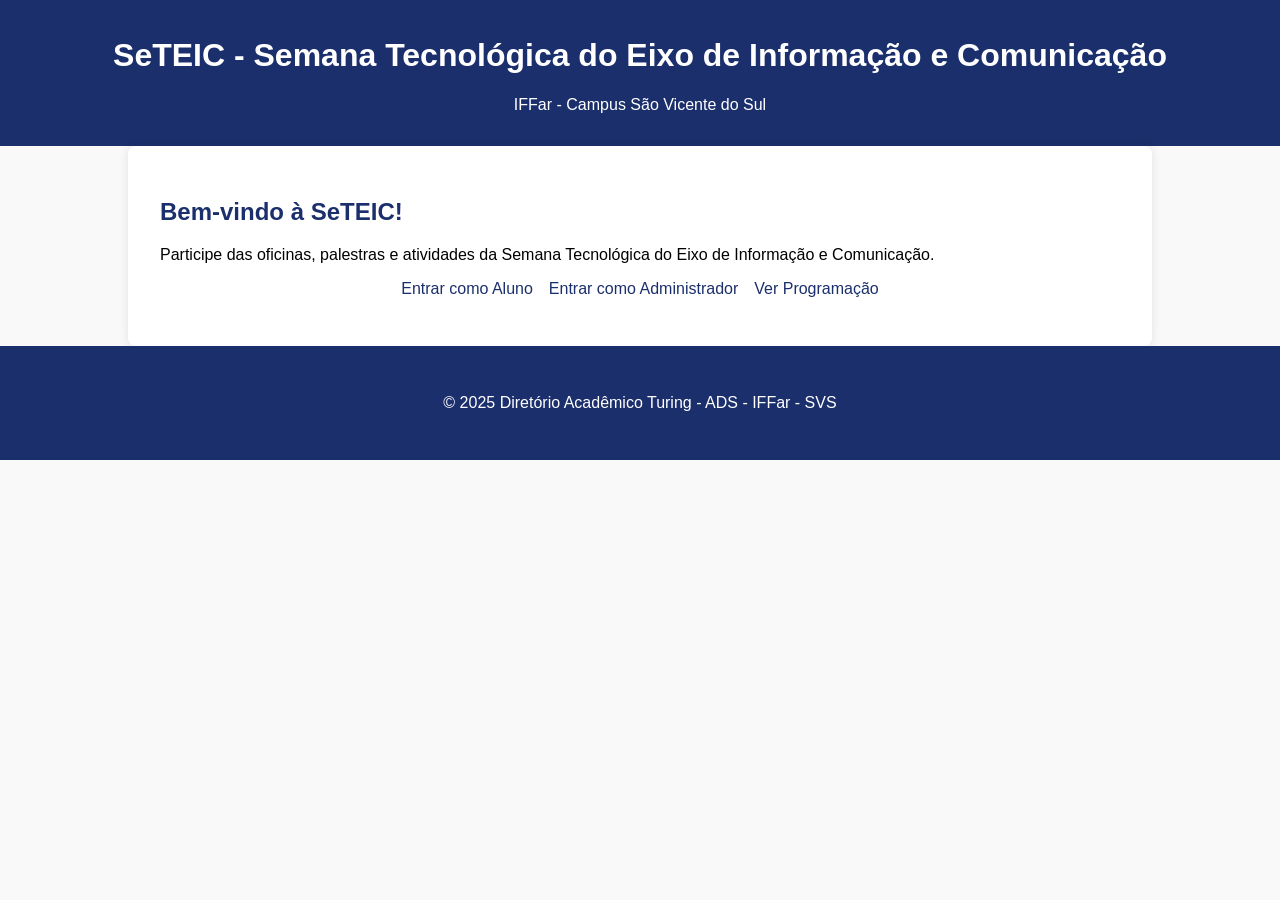
==== index.html @ bccc942e "design inicial da interface" ====
<!DOCTYPE html>
<html lang="pt-BR">
<head>
  <meta charset="UTF-8" />
  <title>SeTEIC - Página Inicial</title>
  <link rel="stylesheet" href="style.css" />
</head>
<body>
  <header>
    <h1 class="titulo">SeTEIC - Semana Tecnológica do Eixo de Informação e Comunicação</h1>
    <p>IFFar - Campus São Vicente do Sul</p>
  </header>
  <main class="container">
    <h2>Bem-vindo à SeTEIC!</h2>
    <p>Participe das oficinas, palestras e atividades da Semana Tecnológica do Eixo de Informação e Comunicação.</p>
    <nav>
      <a href="login.html">Entrar como Aluno</a>
      <a href="admin-dashboard.html">Entrar como Administrador</a>
      <a href="aluno-programacao.html">Ver Programação</a>
    </nav>
  </main>
  <footer>
    <footer><p>&copy; 2025 Diretório Acadêmico Turing - ADS - IFFar - SVS</p></footer>
  </footer>
</body>
</html>
---- style.css ----
body {
    font-family: Arial, sans-serif;
    margin: 0;
    padding: 0;
    background-color: #f9f9f9;
}

header,
footer {
    background-color: #1b2f6c;
    color: white;
    padding: 1em;
    text-align: center;
}

main {
    padding: 2em;
}

.titulo {
    color: white;
}

.container {
    max-width: 960px;
    margin: auto;
    background: white;
    padding: 2em;
    border-radius: 8px;
    box-shadow: 0 0 10px rgba(0, 0, 0, 0.1);
}

input,
select,
textarea,
button {
    width: 100%;
    padding: 0.75em;
    margin: 0.5em 0;
    border: 1px solid #ccc;
    border-radius: 4px;
}

button {
    background-color: #1b2f6c;
    color: white;
    border: none;
    cursor: pointer;
}

button:hover {
    background-color: #1d44b8;
}

nav {
    margin: 1em 0;
    display: flex;
    gap: 1em;
    justify-content: center;
}

a {
    color: #1b2f6c;
    text-decoration: none;
}

a:hover {
    text-decoration: underline;
}

h1,
h2 {
    color: #1b2f6c;
}
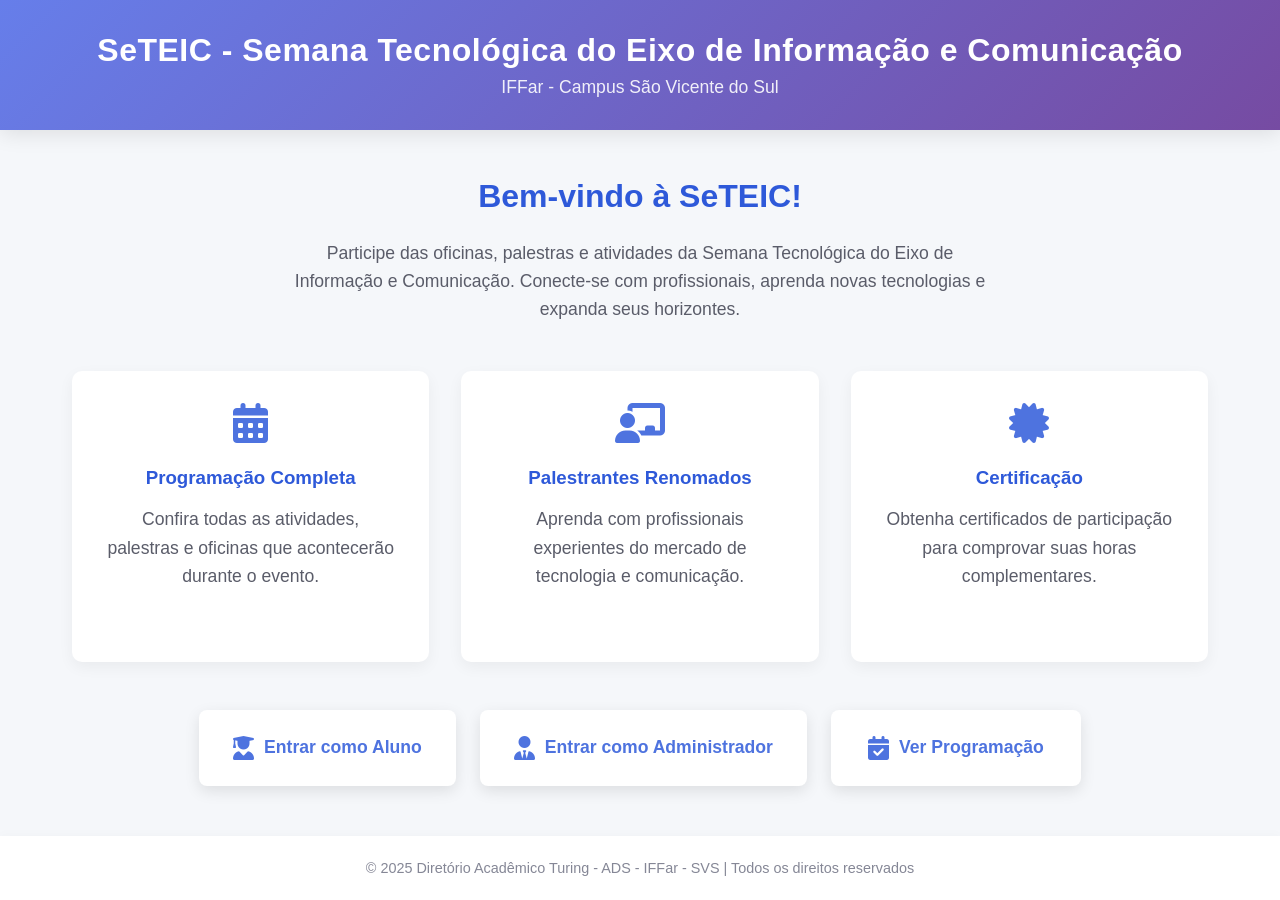
==== commit 119f987e: "atualizando a interface do sistema" ====
--- a/index.html
+++ b/index.html
@@ -1,9 +1,179 @@
 <!DOCTYPE html>
 <html lang="pt-BR">
 <head>
-  <meta charset="UTF-8" />
+  <meta charset="UTF-8">
+  <meta name="viewport" content="width=device-width, initial-scale=1.0">
   <title>SeTEIC - Página Inicial</title>
-  <link rel="stylesheet" href="style.css" />
+  <link rel="stylesheet" href="https://cdnjs.cloudflare.com/ajax/libs/font-awesome/6.4.0/css/all.min.css">
+  <style>
+    :root {
+      --primary: #4e73df;
+      --primary-dark: #2e59d9;
+      --secondary: #858796;
+      --success: #1cc88a;
+      --info: #36b9cc;
+      --warning: #f6c23e;
+      --danger: #e74a3b;
+      --light: #f8f9fc;
+      --dark: #5a5c69;
+      --white: #ffffff;
+      --gradient: linear-gradient(135deg, #667eea 0%, #764ba2 100%);
+    }
+    
+    * {
+      margin: 0;
+      padding: 0;
+      box-sizing: border-box;
+      font-family: 'Segoe UI', Tahoma, Geneva, Verdana, sans-serif;
+    }
+    
+    body {
+      background-color: #f5f7fa;
+      color: var(--dark);
+      min-height: 100vh;
+      display: flex;
+      flex-direction: column;
+    }
+    
+    header {
+      background: var(--gradient);
+      color: var(--white);
+      padding: 2rem 1.5rem;
+      box-shadow: 0 4px 20px rgba(0, 0, 0, 0.1);
+      text-align: center;
+    }
+    
+    .titulo {
+      font-size: 2rem;
+      font-weight: 600;
+      letter-spacing: 0.5px;
+      margin-bottom: 0.5rem;
+    }
+    
+    header p {
+      font-size: 1.1rem;
+      opacity: 0.9;
+    }
+    
+    main.container {
+      flex: 1;
+      padding: 3rem 2rem;
+      text-align: center;
+      max-width: 1200px;
+      margin: 0 auto;
+      width: 100%;
+    }
+    
+    main h2 {
+      color: var(--primary-dark);
+      font-size: 2rem;
+      margin-bottom: 1.5rem;
+    }
+    
+    main p {
+      font-size: 1.1rem;
+      color: var(--dark);
+      max-width: 700px;
+      margin: 0 auto 2.5rem;
+      line-height: 1.6;
+    }
+    
+    nav {
+      display: flex;
+      flex-wrap: wrap;
+      justify-content: center;
+      gap: 1.5rem;
+      margin-top: 2rem;
+    }
+    
+    nav a {
+      background: var(--white);
+      color: var(--primary);
+      text-decoration: none;
+      padding: 1.5rem 2rem;
+      border-radius: 8px;
+      font-weight: 600;
+      font-size: 1.1rem;
+      box-shadow: 0 5px 15px rgba(0, 0, 0, 0.1);
+      transition: all 0.3s ease;
+      display: flex;
+      align-items: center;
+      gap: 10px;
+      min-width: 250px;
+      justify-content: center;
+      border: 2px solid transparent;
+    }
+    
+    nav a:hover {
+      transform: translateY(-5px);
+      box-shadow: 0 8px 25px rgba(0, 0, 0, 0.15);
+      border-color: var(--primary);
+    }
+    
+    nav a i {
+      font-size: 1.5rem;
+    }
+    
+    .features {
+      display: grid;
+      grid-template-columns: repeat(auto-fit, minmax(300px, 1fr));
+      gap: 2rem;
+      margin: 3rem 0;
+    }
+    
+    .feature-card {
+      background: var(--white);
+      padding: 2rem;
+      border-radius: 10px;
+      box-shadow: 0 5px 15px rgba(0, 0, 0, 0.05);
+      transition: all 0.3s ease;
+    }
+    
+    .feature-card:hover {
+      transform: translateY(-5px);
+      box-shadow: 0 8px 25px rgba(0, 0, 0, 0.1);
+    }
+    
+    .feature-card i {
+      font-size: 2.5rem;
+      color: var(--primary);
+      margin-bottom: 1.5rem;
+    }
+    
+    .feature-card h3 {
+      color: var(--primary-dark);
+      margin-bottom: 1rem;
+    }
+    
+    footer {
+      background: var(--white);
+      color: var(--secondary);
+      text-align: center;
+      padding: 1.5rem;
+      font-size: 0.9rem;
+      box-shadow: 0 -2px 10px rgba(0, 0, 0, 0.02);
+    }
+    
+    @media (max-width: 768px) {
+      .titulo {
+        font-size: 1.5rem;
+      }
+      
+      header p {
+        font-size: 1rem;
+      }
+      
+      nav {
+        flex-direction: column;
+        align-items: center;
+      }
+      
+      nav a {
+        width: 100%;
+        padding: 1rem;
+      }
+    }
+  </style>
 </head>
 <body>
   <header>
@@ -12,15 +182,45 @@
   </header>
   <main class="container">
     <h2>Bem-vindo à SeTEIC!</h2>
-    <p>Participe das oficinas, palestras e atividades da Semana Tecnológica do Eixo de Informação e Comunicação.</p>
+    <p>Participe das oficinas, palestras e atividades da Semana Tecnológica do Eixo de Informação e Comunicação. Conecte-se com profissionais, aprenda novas tecnologias e expanda seus horizontes.</p>
+    
+    <div class="features">
+      <div class="feature-card">
+        <i class="fas fa-calendar-alt"></i>
+        <h3>Programação Completa</h3>
+        <p>Confira todas as atividades, palestras e oficinas que acontecerão durante o evento.</p>
+      </div>
+      
+      <div class="feature-card">
+        <i class="fas fa-chalkboard-teacher"></i>
+        <h3>Palestrantes Renomados</h3>
+        <p>Aprenda com profissionais experientes do mercado de tecnologia e comunicação.</p>
+      </div>
+      
+      <div class="feature-card">
+        <i class="fas fa-certificate"></i>
+        <h3>Certificação</h3>
+        <p>Obtenha certificados de participação para comprovar suas horas complementares.</p>
+      </div>
+    </div>
+    
     <nav>
-      <a href="login.html">Entrar como Aluno</a>
-      <a href="admin-dashboard.html">Entrar como Administrador</a>
-      <a href="aluno-programacao.html">Ver Programação</a>
+      <a href="login.html">
+        <i class="fas fa-user-graduate"></i>
+        <span>Entrar como Aluno</span>
+      </a>
+      <a href="admin-dashboard.html">
+        <i class="fas fa-user-tie"></i>
+        <span>Entrar como Administrador</span>
+      </a>
+      <a href="aluno-programacao.html">
+        <i class="fas fa-calendar-check"></i>
+        <span>Ver Programação</span>
+      </a>
     </nav>
   </main>
   <footer>
-    <footer><p>&copy; 2025 Diretório Acadêmico Turing - ADS - IFFar - SVS</p></footer>
+    <p>&copy; 2025 Diretório Acadêmico Turing - ADS - IFFar - SVS | Todos os direitos reservados</p>
   </footer>
 </body>
-</html>
+</html>
